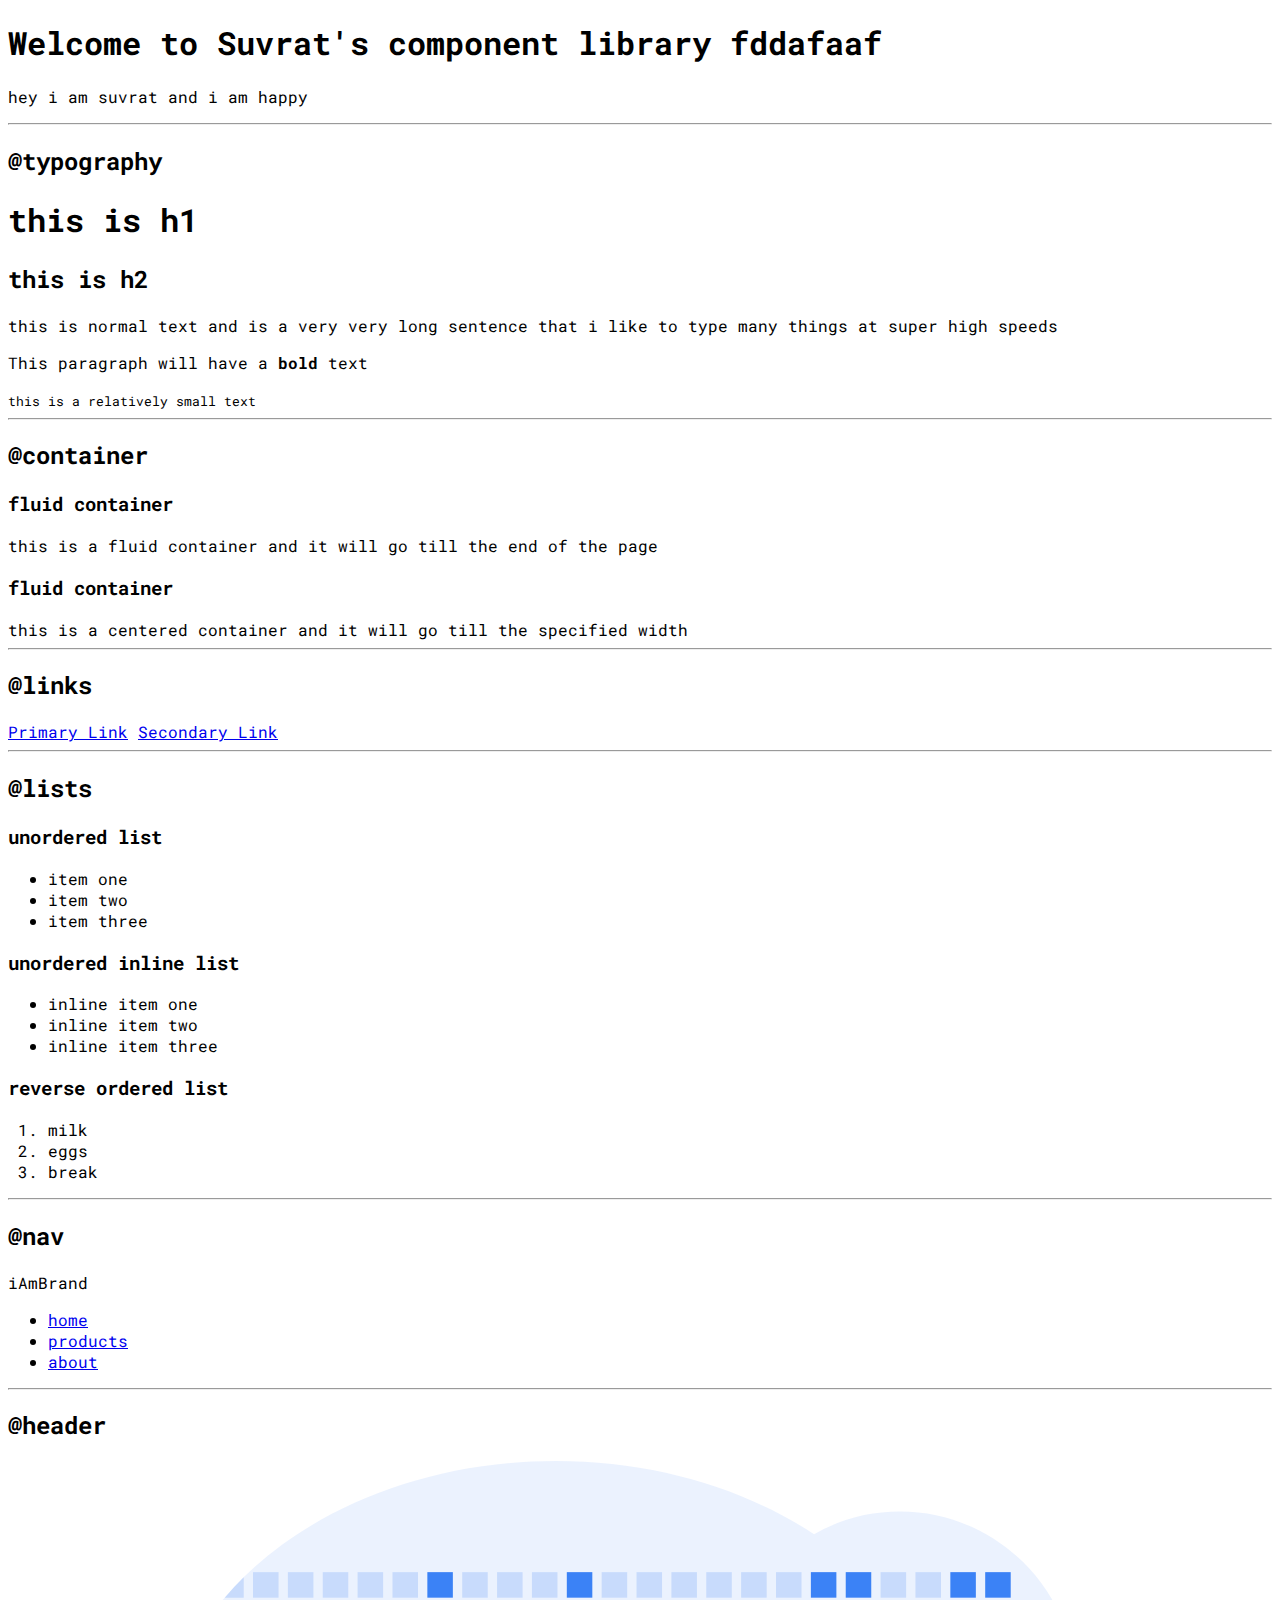
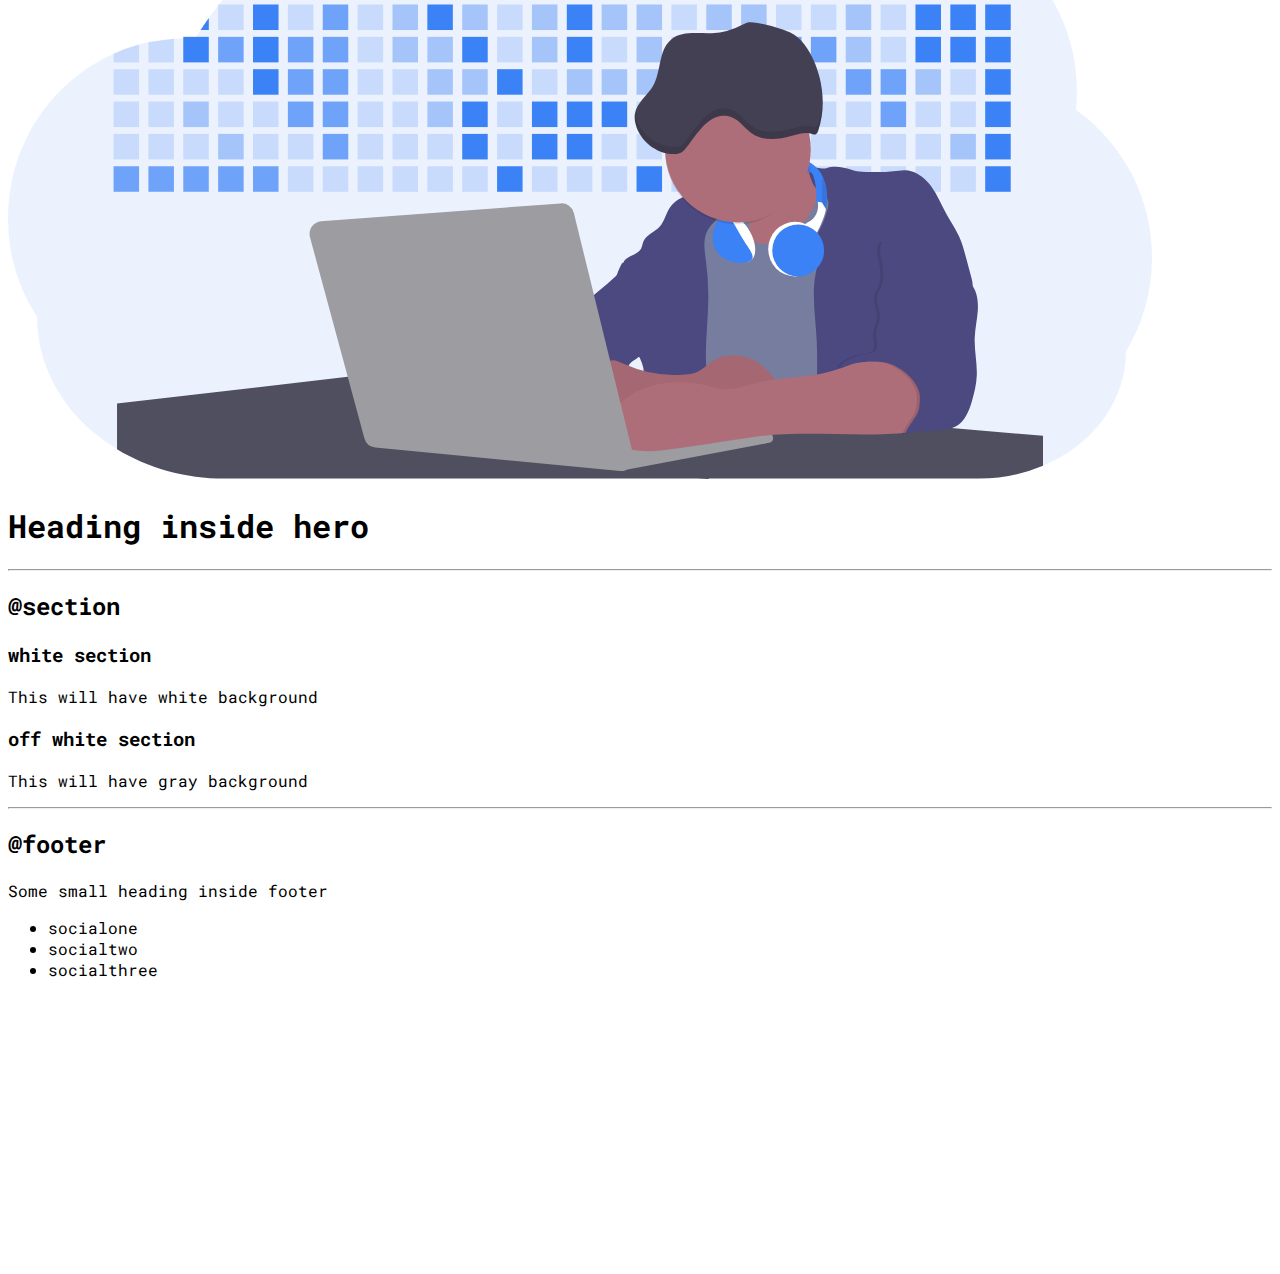
==== index.html @ 62291171 "typography" ====
<!DOCTYPE html>
<html lang="en">


<head>
    <meta charset="UTF-8">
    <meta http-equiv="X-UA-Compatible" content="IE=edge">
    <meta name="viewport" content="width=device-width, initial-scale=1.0">
    <title>Component library</title>
    <!-- CSS way 1: style tag
        <style>
        body {
            color: red ;
        }
    </style> -->


    <!-- CSS way 3: style tag -->
    <link href="styles.css" rel="stylesheet"/>

</head>


<body>
    <!-- CSS way 2: style tag -->
    <!-- <h1 style ="color: red">Welcome to Suvrat's component library fddafaaf</h1> -->
    <h1 >Welcome to Suvrat's component library fddafaaf</h1>
    <p >hey i am suvrat and i am happy</p>   
    <hr>


    <h2 >@typography</h2>
    <h1>this is h1</h1>
    <h2>this is h2</h2>
    <p>this is normal text and is a very very long sentence that i like to type many things at super high speeds</p>
    <p>This paragraph will have a <strong>bold</strong> text</p>
    <small>this is a relatively small text</small>

    <hr>
    <h2>@container</h2>
    <h3>fluid container</h3>
    <div >this is a fluid container and it will go till the end of the page</div>

    <h3>fluid container</h3>
    <div>this is a centered container and it will go till the specified width</div>
    <hr>

    <h2>@links</h2>
    <a href="/">Primary Link</a>
    <a href="/">Secondary Link</a>
    <hr>
    
    <h2>@lists</h2>
    <h3>unordered list</h3>
    <ul>
        <li>item one</li>
        <li>item two</li>
        <li>item three</li>
    </ul>

    <h3>unordered inline list</h3>
        <ul>
            <li>inline item one</li>
            <li>inline item two</li>
            <li>inline item three</li>
        </ul>

    <h3>reverse ordered list</h3>
        <ol> 
            <li>milk</li>
            <li>eggs</li>
            <li>break</li>
        </ol> 
   
    <hr> 

    <h2>@nav</h2>
    <nav>
        <div>iAmBrand</div>
        <ul>
            <li>
                <a href="/">home</a>
            </li>
            <li>
                <a href="/">products</a>
            </li>
            <li>
                <a href="/">about</a>
            </li>
        </ul>
    </nav>  
    <hr>
    
    <h2>@header</h2>
    <header>
        <img src="images/hero.svg"/>
        <h1>Heading inside hero</h1>
    </header>
    <hr>

    <h2>@section</h2>
    <section>
        <h3>white section</h3>
        <p>This will have white background</p>
    </section>  

    <section>
        <h3>off white section</h3>
        <p>This will have gray background</p>
    </section>
    <hr>

    <h2>@footer</h2>
    <footer>
        <div>Some small heading inside footer</div>
        <ul>
            <li>socialone</li>
            <li>socialtwo</li>
            <li>socialthree</li>
        </ul>
    </footer>





    
<div style="height: 30vh;"></div>
</body>
</html>
---- styles.css ----
@import url('https://fonts.googleapis.com/css2?family=Roboto+Mono:wght@400;700&display=swap');

body{
    font-family: 'Roboto Mono', monospace;
}
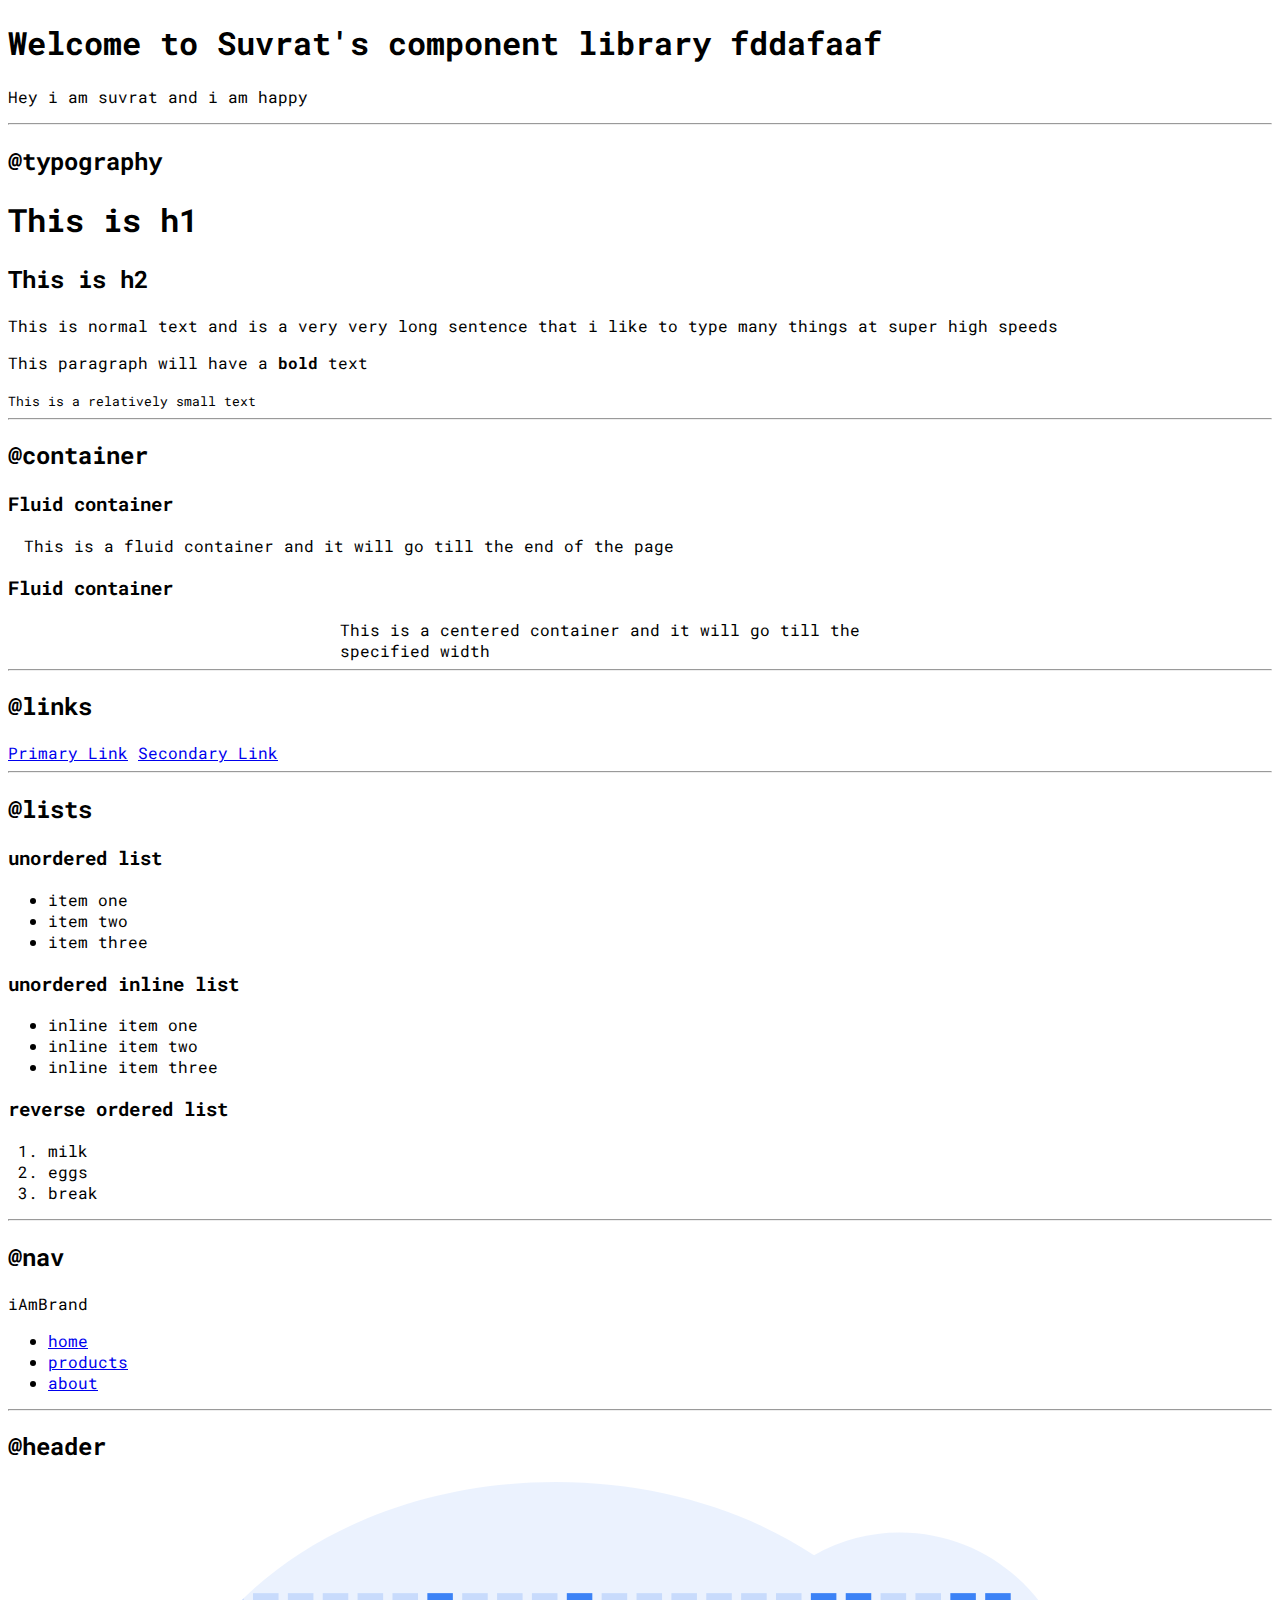
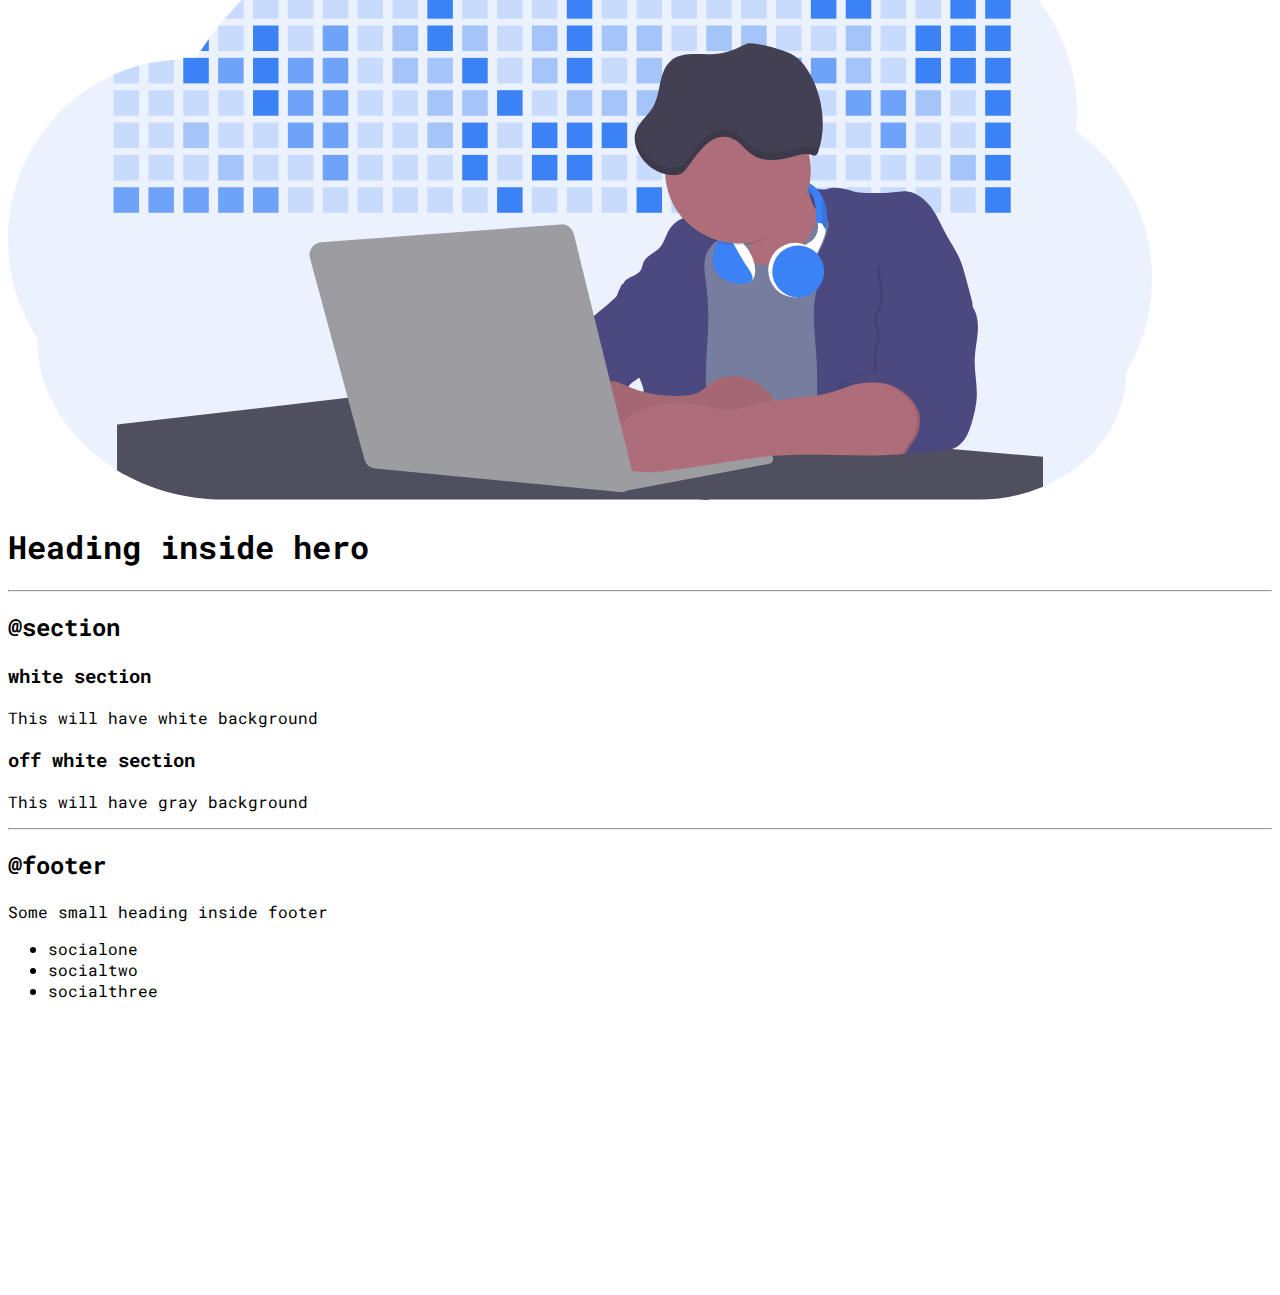
==== commit 64d65b1d: "container" ====
--- a/index.html
+++ b/index.html
@@ -25,24 +25,24 @@
     <!-- CSS way 2: style tag -->
     <!-- <h1 style ="color: red">Welcome to Suvrat's component library fddafaaf</h1> -->
     <h1 >Welcome to Suvrat's component library fddafaaf</h1>
-    <p >hey i am suvrat and i am happy</p>   
+    <p >Hey i am suvrat and i am happy</p>   
     <hr>
 
 
     <h2 >@typography</h2>
-    <h1>this is h1</h1>
-    <h2>this is h2</h2>
-    <p>this is normal text and is a very very long sentence that i like to type many things at super high speeds</p>
+    <h1>This is h1</h1>
+    <h2>This is h2</h2>
+    <p>This is normal text and is a very very long sentence that i like to type many things at super high speeds</p>
     <p>This paragraph will have a <strong>bold</strong> text</p>
-    <small>this is a relatively small text</small>
+    <small>This is a relatively small text</small>
 
     <hr>
     <h2>@container</h2>
-    <h3>fluid container</h3>
-    <div >this is a fluid container and it will go till the end of the page</div>
+    <h3 >Fluid container</h3>
+    <div class="container " >This is a fluid container and it will go till the end of the page</div>
 
-    <h3>fluid container</h3>
-    <div>this is a centered container and it will go till the specified width</div>
+    <h3>Fluid container</h3>
+    <div class="container container-center">This is a centered container and it will go till the specified width</div>
     <hr>
 
     <h2>@links</h2>
--- a/styles.css
+++ b/styles.css
@@ -2,4 +2,16 @@
 
 body{
     font-family: 'Roboto Mono', monospace;
-}+}
+
+/* container */
+.container{
+    padding-left: 1rem;
+    padding-right: 1rem; 
+}
+
+.container-center{
+        max-width: 600px;
+        margin: auto;
+}
+
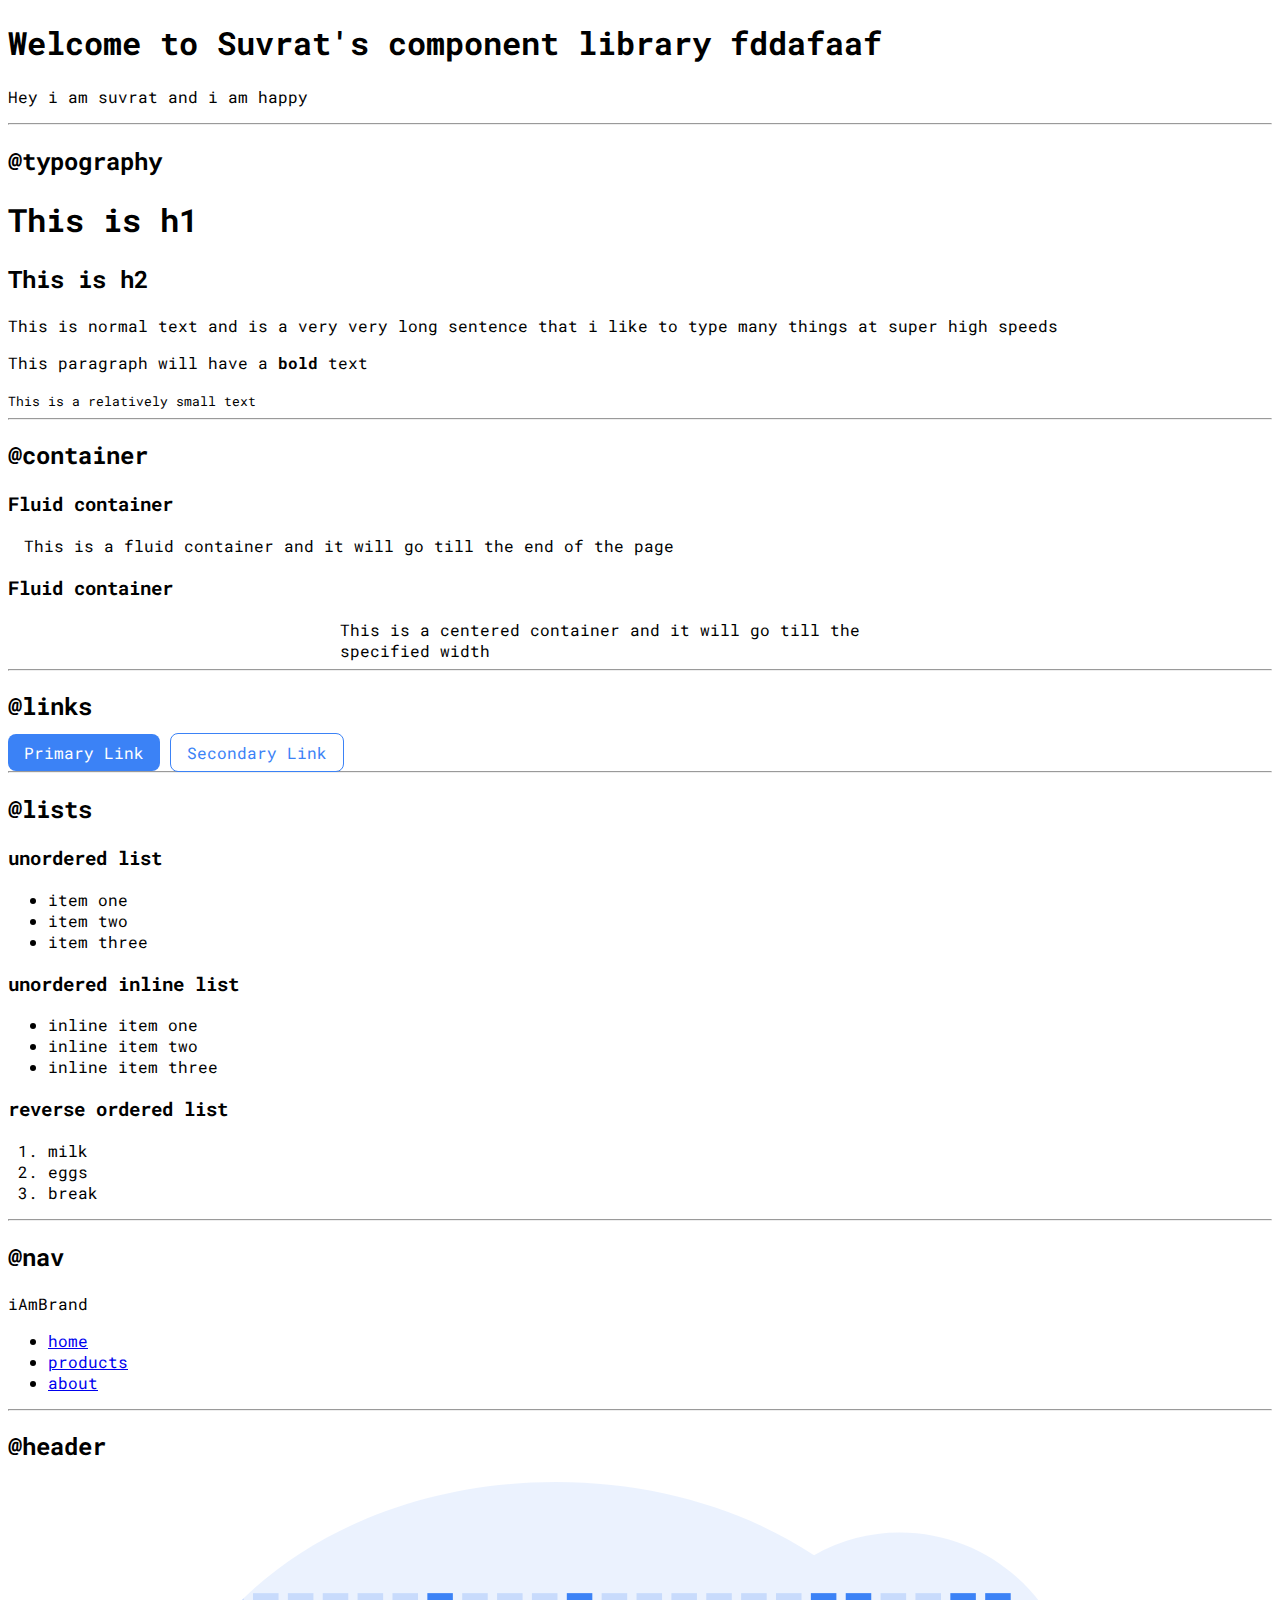
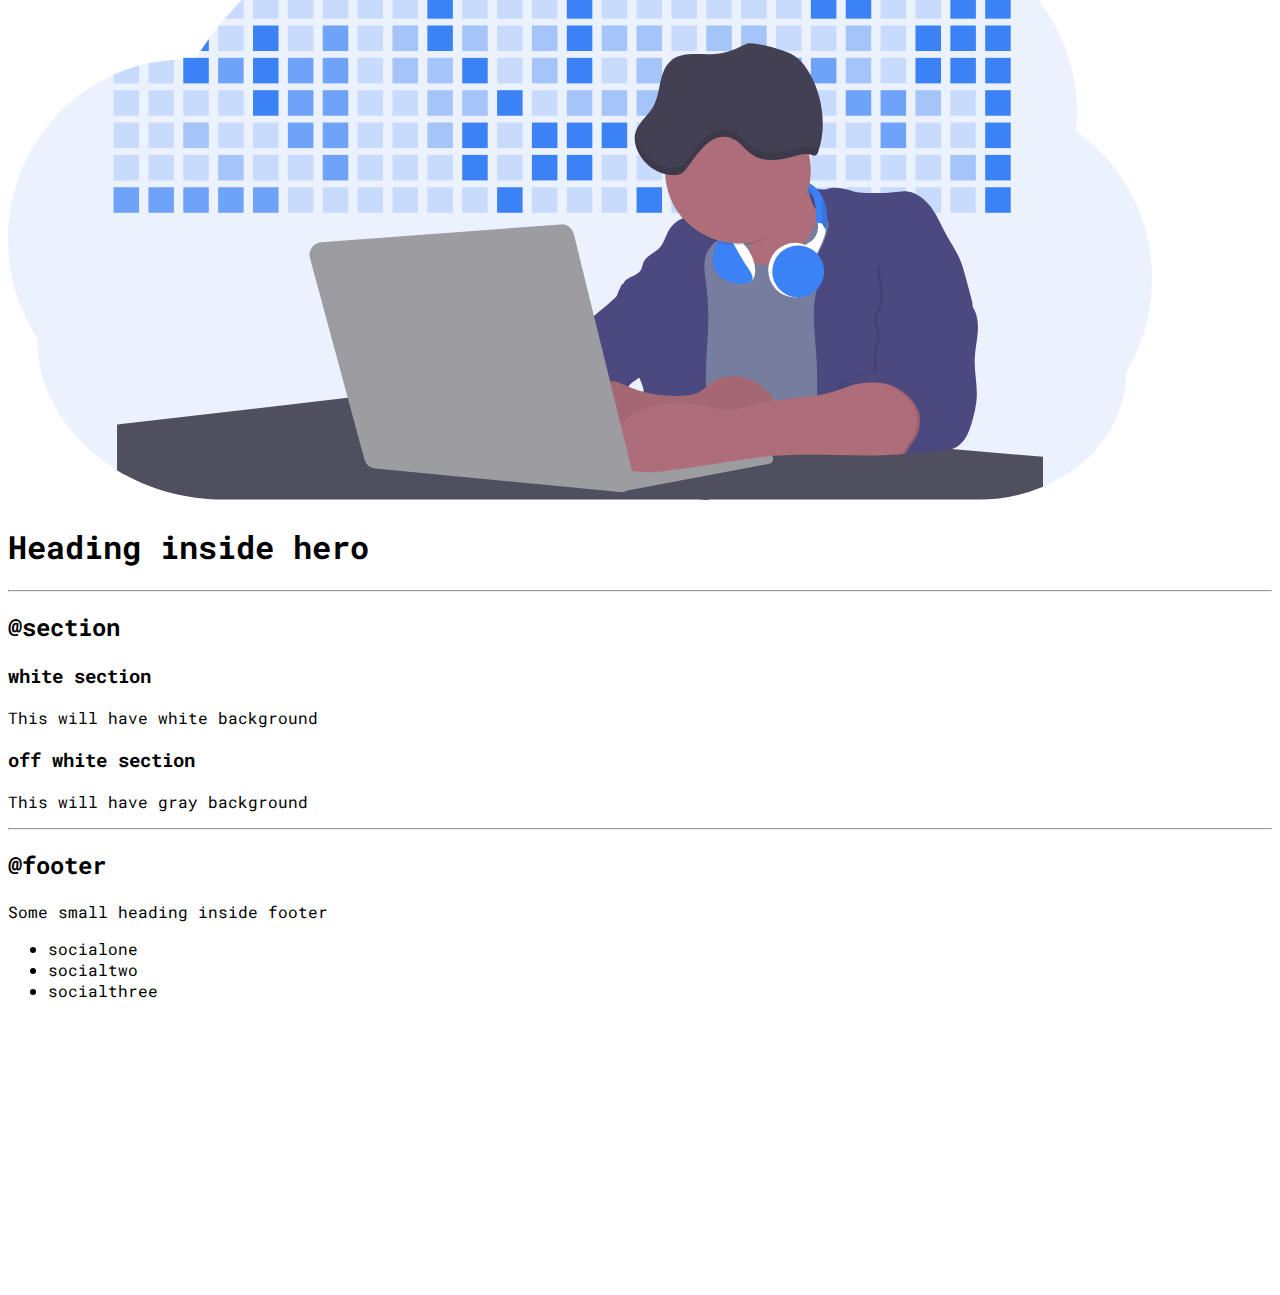
==== commit 020e40e1: "link updated" ====
--- a/index.html
+++ b/index.html
@@ -46,8 +46,8 @@
     <hr>
 
     <h2>@links</h2>
-    <a href="/">Primary Link</a>
-    <a href="/">Secondary Link</a>
+    <a class="link link-primary" href="/">Primary Link</a>
+    <a class="link link-secondary" href="/">Secondary Link</a>
     <hr>
     
     <h2>@lists</h2>
--- a/styles.css
+++ b/styles.css
@@ -4,10 +4,16 @@
     font-family: 'Roboto Mono', monospace;
 }
 
+:root{  
+    --primary-color: #3B82F6;
+}
+
 /* container */
 .container{
     padding-left: 1rem;
     padding-right: 1rem; 
+    /* padding: 0rem 1rem; */
+    /* this means padding: abovePadding left&rightPadding */
 }
 
 .container-center{
@@ -15,3 +21,20 @@
         margin: auto;
 }
 
+/* links */
+.link{
+    text-decoration: none;
+    padding: 0.5rem 1rem;
+}
+
+.link-primary{
+    background-color: var(--primary-color);
+    border-radius: 0.5rem;
+    color: white;
+}
+
+.link-secondary{
+    color: var(--primary-color);
+    border-radius: 0.5rem;
+    border: 1px solid var(--primary-color);
+}
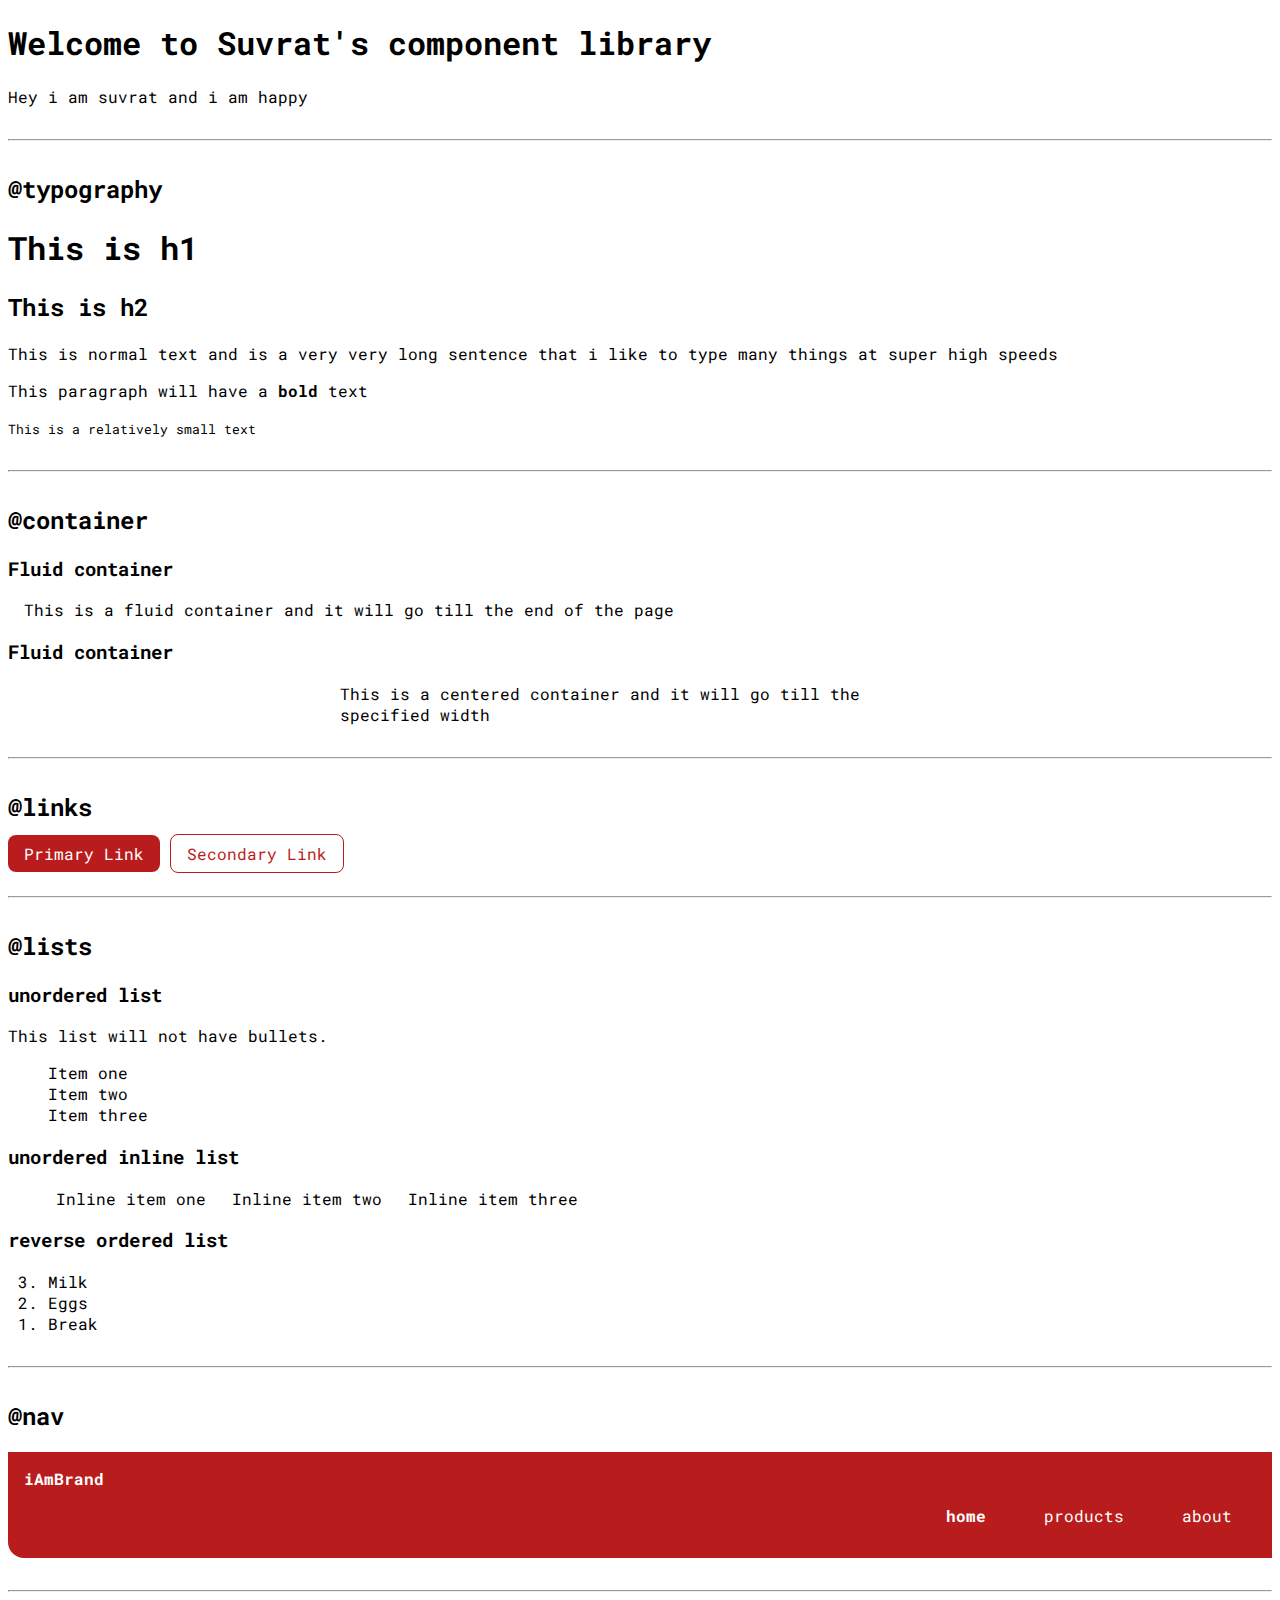
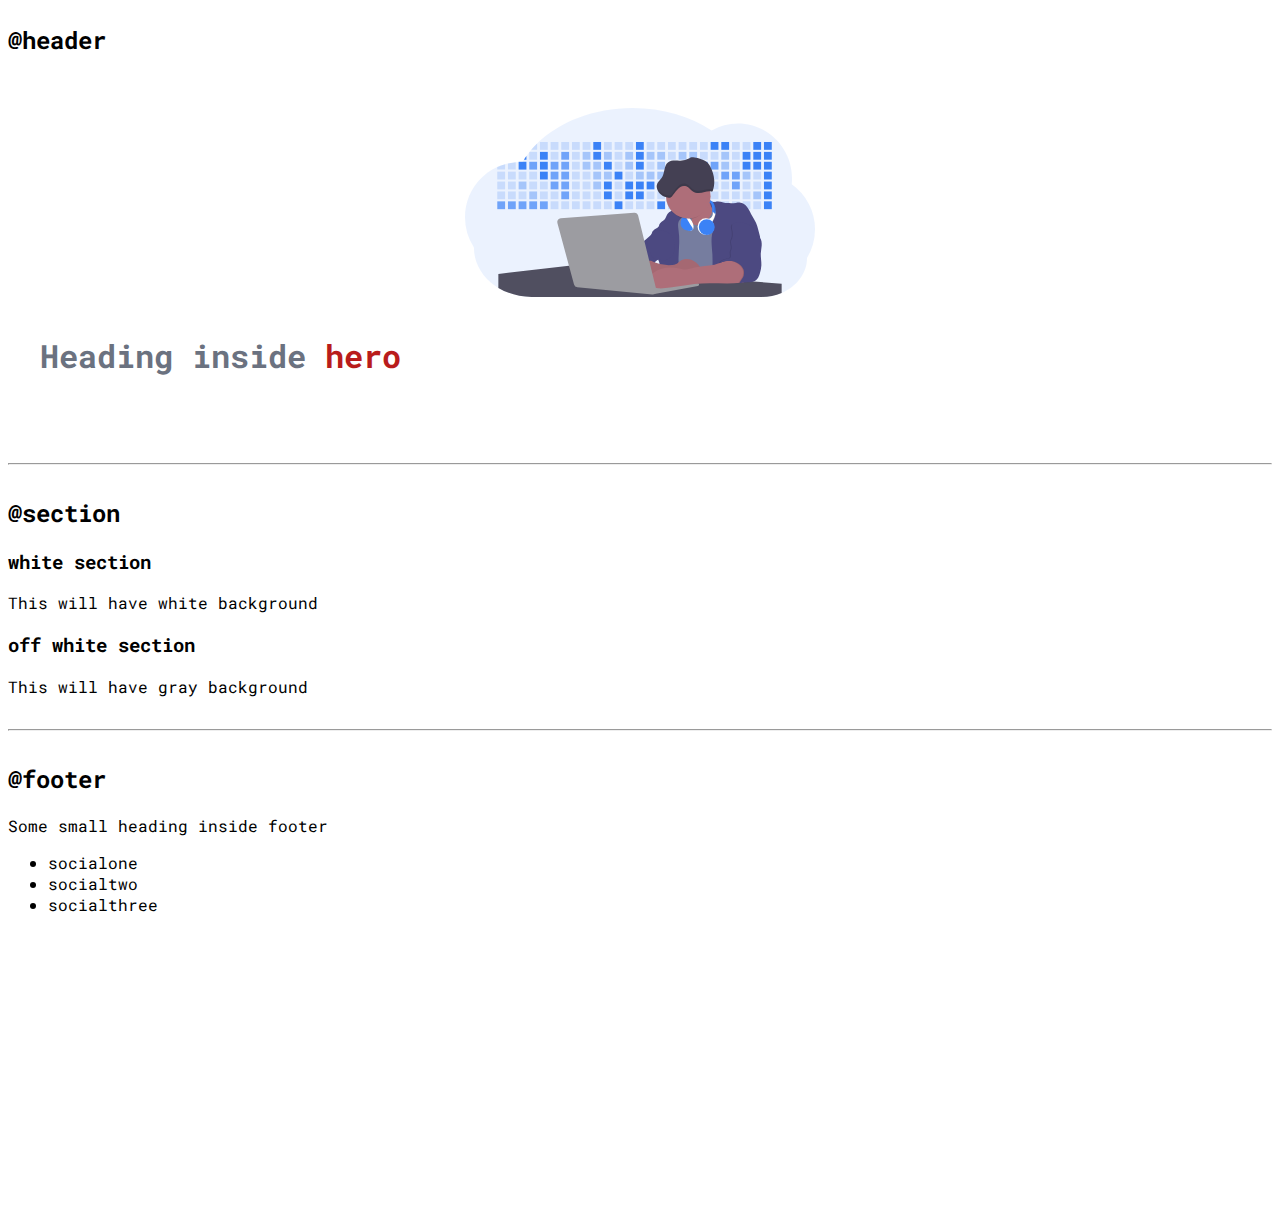
==== commit 9296f97d: "header" ====
--- a/index.html
+++ b/index.html
@@ -23,8 +23,8 @@
 
 <body>
     <!-- CSS way 2: style tag -->
-    <!-- <h1 style ="color: red">Welcome to Suvrat's component library fddafaaf</h1> -->
-    <h1 >Welcome to Suvrat's component library fddafaaf</h1>
+    <!-- <h1 style ="color: red">Welcome to Suvrat's component library </h1> -->
+    <h1 >Welcome to Suvrat's component library </h1>
     <p >Hey i am suvrat and i am happy</p>   
     <hr>
 
@@ -36,6 +36,7 @@
     <p>This paragraph will have a <strong>bold</strong> text</p>
     <small>This is a relatively small text</small>
 
+   
     <hr>
     <h2>@container</h2>
     <h3 >Fluid container</h3>
@@ -52,49 +53,50 @@
     
     <h2>@lists</h2>
     <h3>unordered list</h3>
-    <ul>
-        <li>item one</li>
-        <li>item two</li>
-        <li>item three</li>
+    <p>This list will not have bullets.</p>
+    <ul class="list-non-bullet">
+        <li>Item one</li>
+        <li>Item two</li>
+        <li>Item three</li>
     </ul>
 
     <h3>unordered inline list</h3>
         <ul>
-            <li>inline item one</li>
-            <li>inline item two</li>
-            <li>inline item three</li>
+            <li class="list-item-inline" >Inline item one</li>
+            <li class="list-item-inline" >Inline item two</li>
+            <li class="list-item-inline" >Inline item three</li>
         </ul>
 
     <h3>reverse ordered list</h3>
-        <ol> 
-            <li>milk</li>
-            <li>eggs</li>
-            <li>break</li>
+        <ol reversed> 
+            <li>Milk</li>
+            <li>Eggs</li>
+            <li>Break</li>
         </ol> 
    
     <hr> 
 
     <h2>@nav</h2>
-    <nav>
-        <div>iAmBrand</div>
-        <ul>
-            <li>
-                <a href="/">home</a>
+    <nav class="navigation">
+        <div class="nav-brand">iAmBrand</div>
+        <ul class="list non-bullet nav-pills">
+            <li class="list-item-inline">
+                <a class="link link-active" href="/">home</a>
             </li>
-            <li>
-                <a href="/">products</a>
+            <li class="list-item-inline">
+                <a class="link" href="/">products</a>
             </li>
-            <li>
-                <a href="/">about</a>
+            <li class="list-item-inline">
+                <a class="link" href="/">about</a>
             </li>
         </ul>
     </nav>  
     <hr>
     
     <h2>@header</h2>
-    <header>
-        <img src="images/hero.svg"/>
-        <h1>Heading inside hero</h1>
+    <header class="hero">
+        <img class="hero-img" src="images/hero.svg"/>
+        <h1 class="hero-heading">Heading inside <span style="color: var(--primary-color)"> hero </span></h1>
     </header>
     <hr>
 
--- a/styles.css
+++ b/styles.css
@@ -5,7 +5,12 @@
 }
 
 :root{  
-    --primary-color: #3B82F6;
+    --primary-color:#B91C1C;
+    --dark-gray:    #6B7280;
+}
+
+hr{
+    margin: 2rem 0rem;
 }
 
 /* container */
@@ -38,3 +43,54 @@
     border-radius: 0.5rem;
     border: 1px solid var(--primary-color);
 }
+
+/* lists */
+.list-non-bullet{
+    list-style: none;
+}
+
+.list-item-inline {
+    display:inline;
+    padding: 0rem 0.5rem;
+}
+
+/* navigation */
+
+
+.navigation{
+    background-color: var(--primary-color);
+    color:white;
+    padding:1rem;
+    border-bottom-left-radius: 1rem;
+}
+
+.navigation .nav-brand{
+    font-weight:bold;
+}
+
+.navigation .nav-pills{
+    text-align:right;
+}
+.navigation .link{
+    color:white;
+}
+
+.navigation .link-active{
+    font-weight:bold;
+}
+
+/* header */
+.hero{
+    padding: 2rem;
+}
+
+.hero .hero-img{
+    max-width: 350px;
+    display: block;
+    margin:auto;
+}
+
+.hero .hero-heading{
+    padding-top: 1rem;
+    color: var(--dark-gray);
+}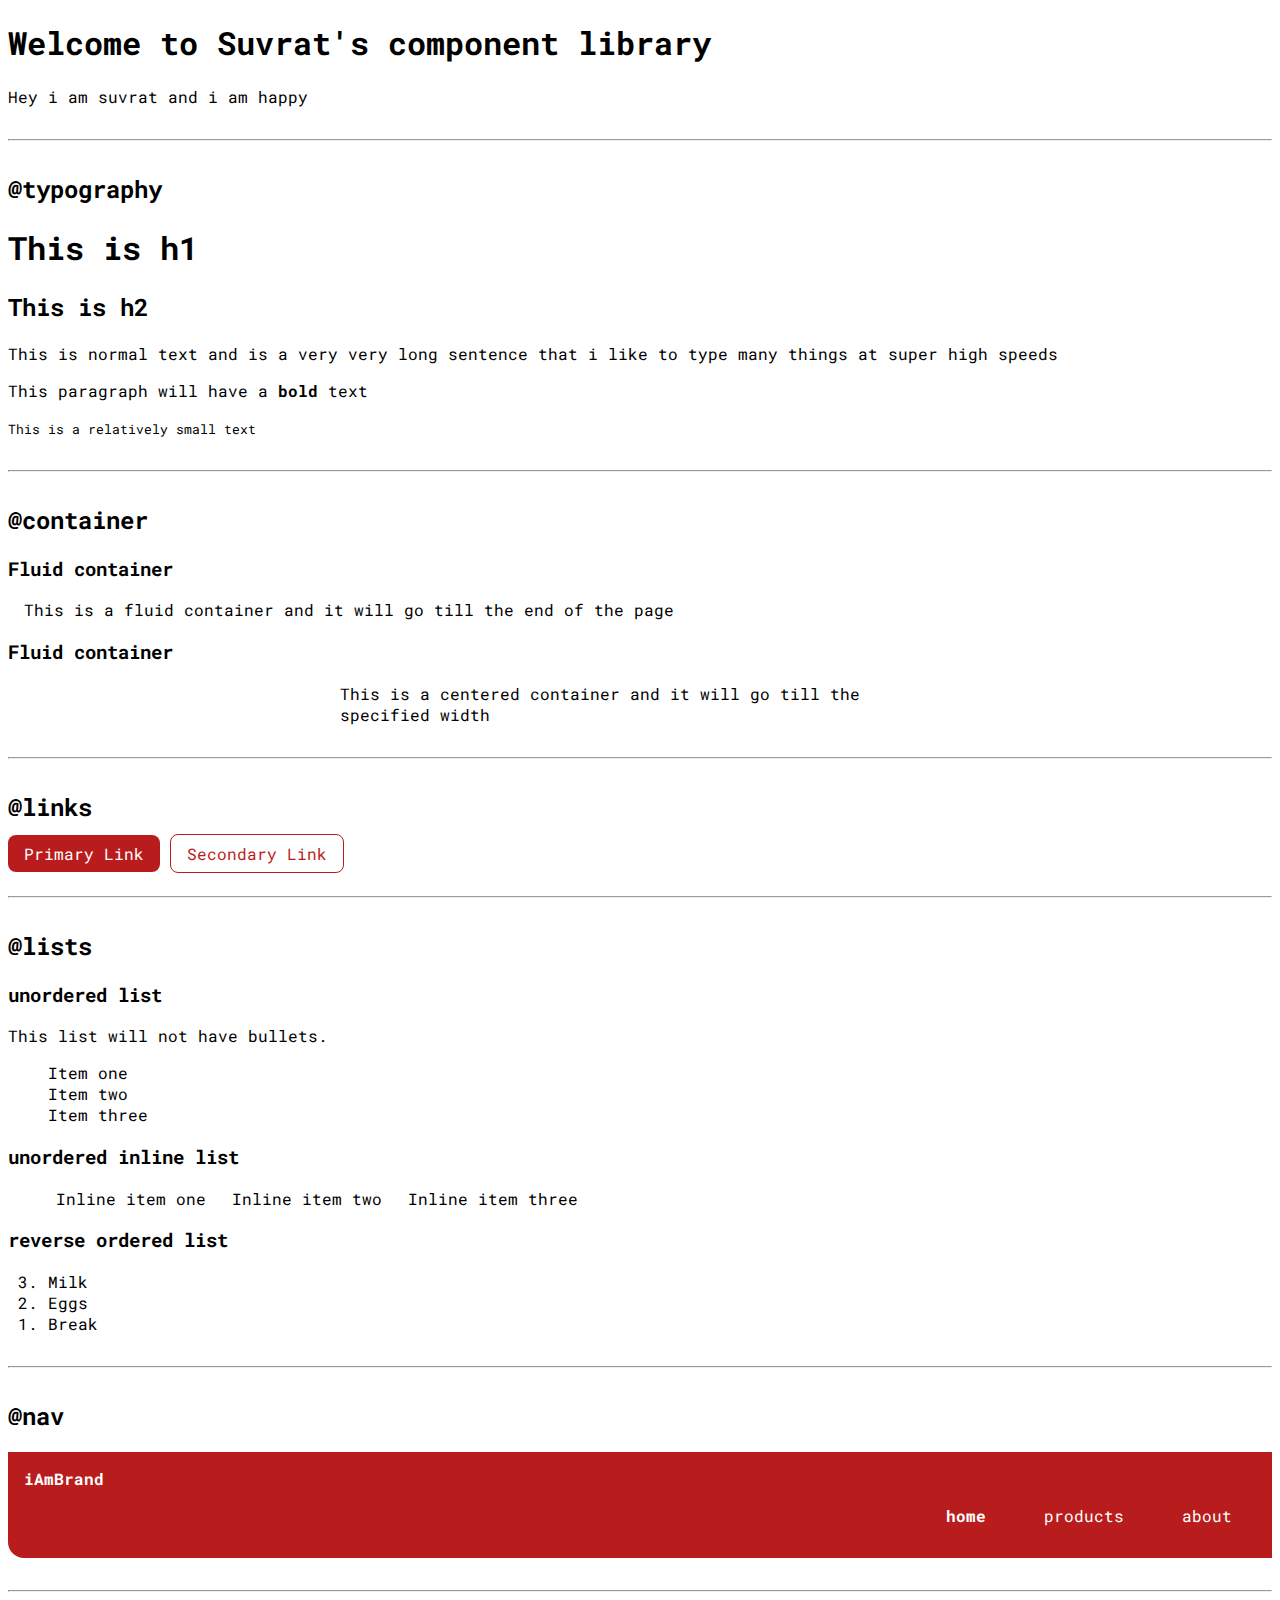
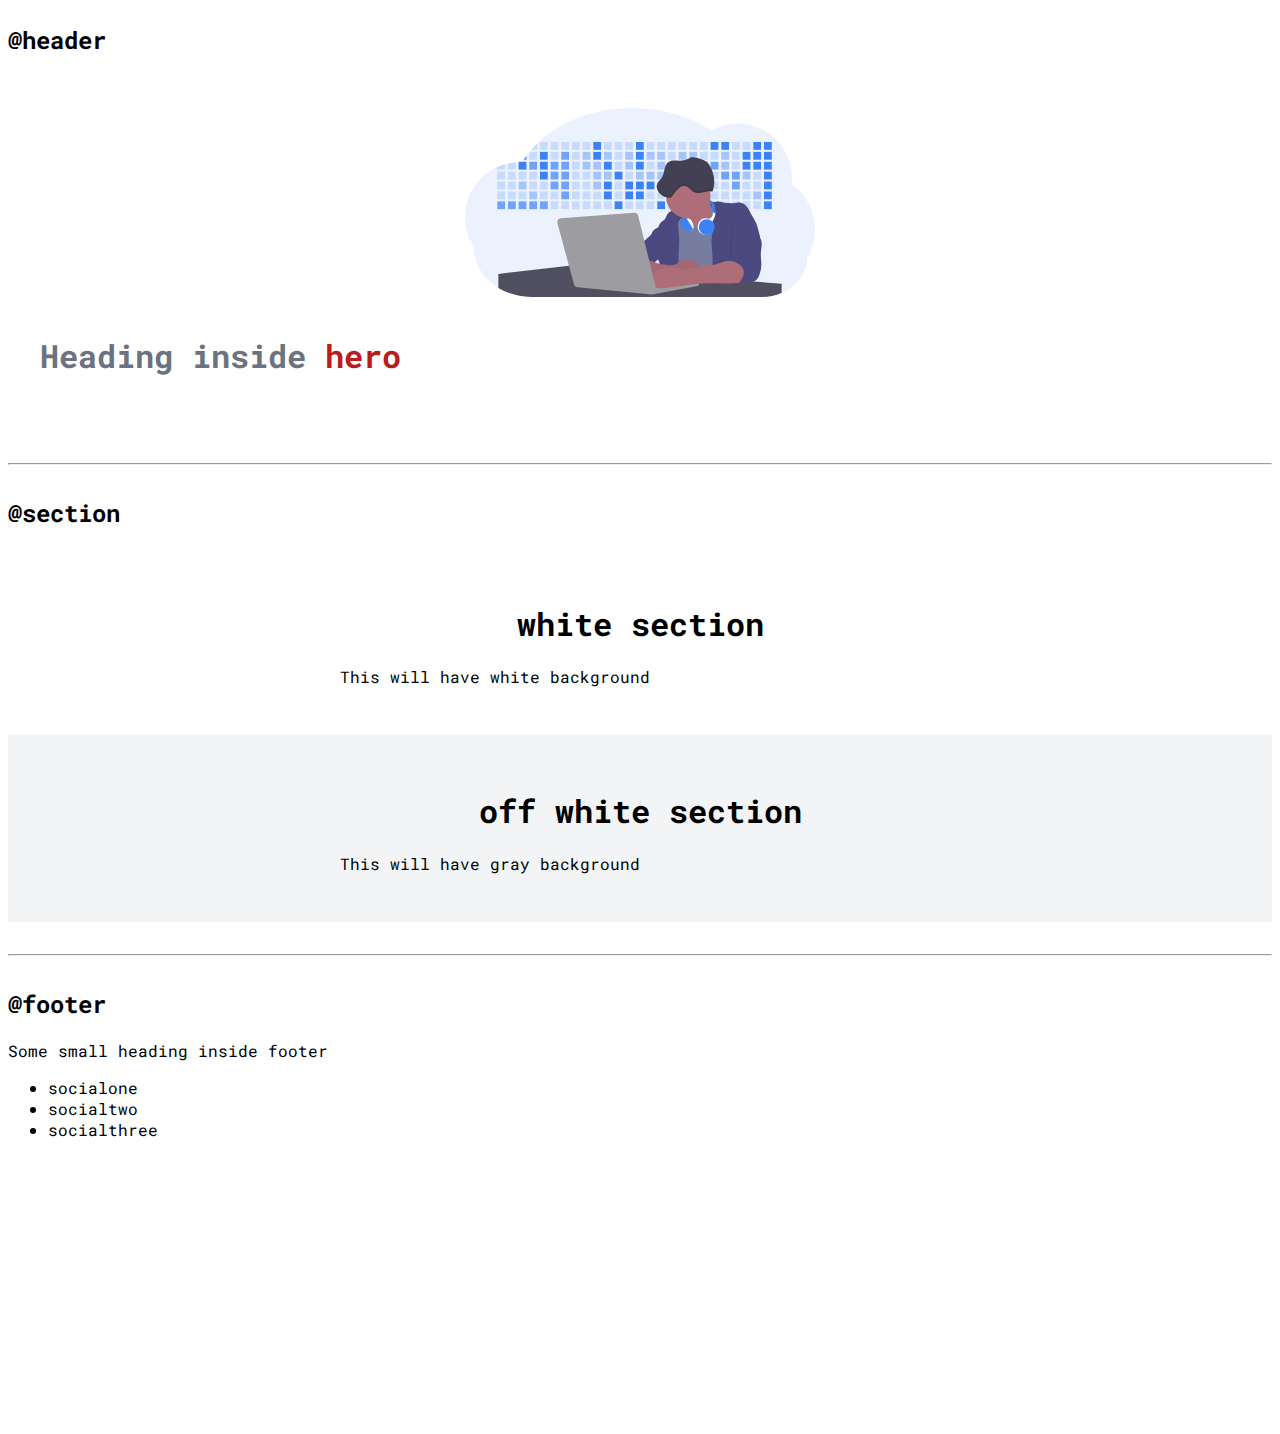
==== commit 91566b3a: "section" ====
--- a/index.html
+++ b/index.html
@@ -101,14 +101,20 @@
     <hr>
 
     <h2>@section</h2>
-    <section>
-        <h3>white section</h3>
-        <p>This will have white background</p>
+    <section class="section">
+        <div class="container container-center">
+            <h1>white section</h1>
+            <p>This will have white background</p>
+        </div>
+        
     </section>  
 
-    <section>
-        <h3>off white section</h3>
-        <p>This will have gray background</p>
+    <section class="section ow">
+        <div class="container container-center">
+            <h1>off white section</h1>
+            <p>This will have gray background</p>
+        </div>
+        
     </section>
     <hr>
 
--- a/styles.css
+++ b/styles.css
@@ -7,6 +7,7 @@
 :root{  
     --primary-color:#B91C1C;
     --dark-gray:    #6B7280;
+    --off-white: #F3F4F6;
 }
 
 hr{
@@ -93,4 +94,19 @@
 .hero .hero-heading{
     padding-top: 1rem;
     color: var(--dark-gray);
+}
+
+/* sections */
+.section {
+    padding: 2rem;
+}
+
+.section h1{
+    text-align:center;
+}
+
+
+
+.ow{
+    background-color:var(--off-white);
 }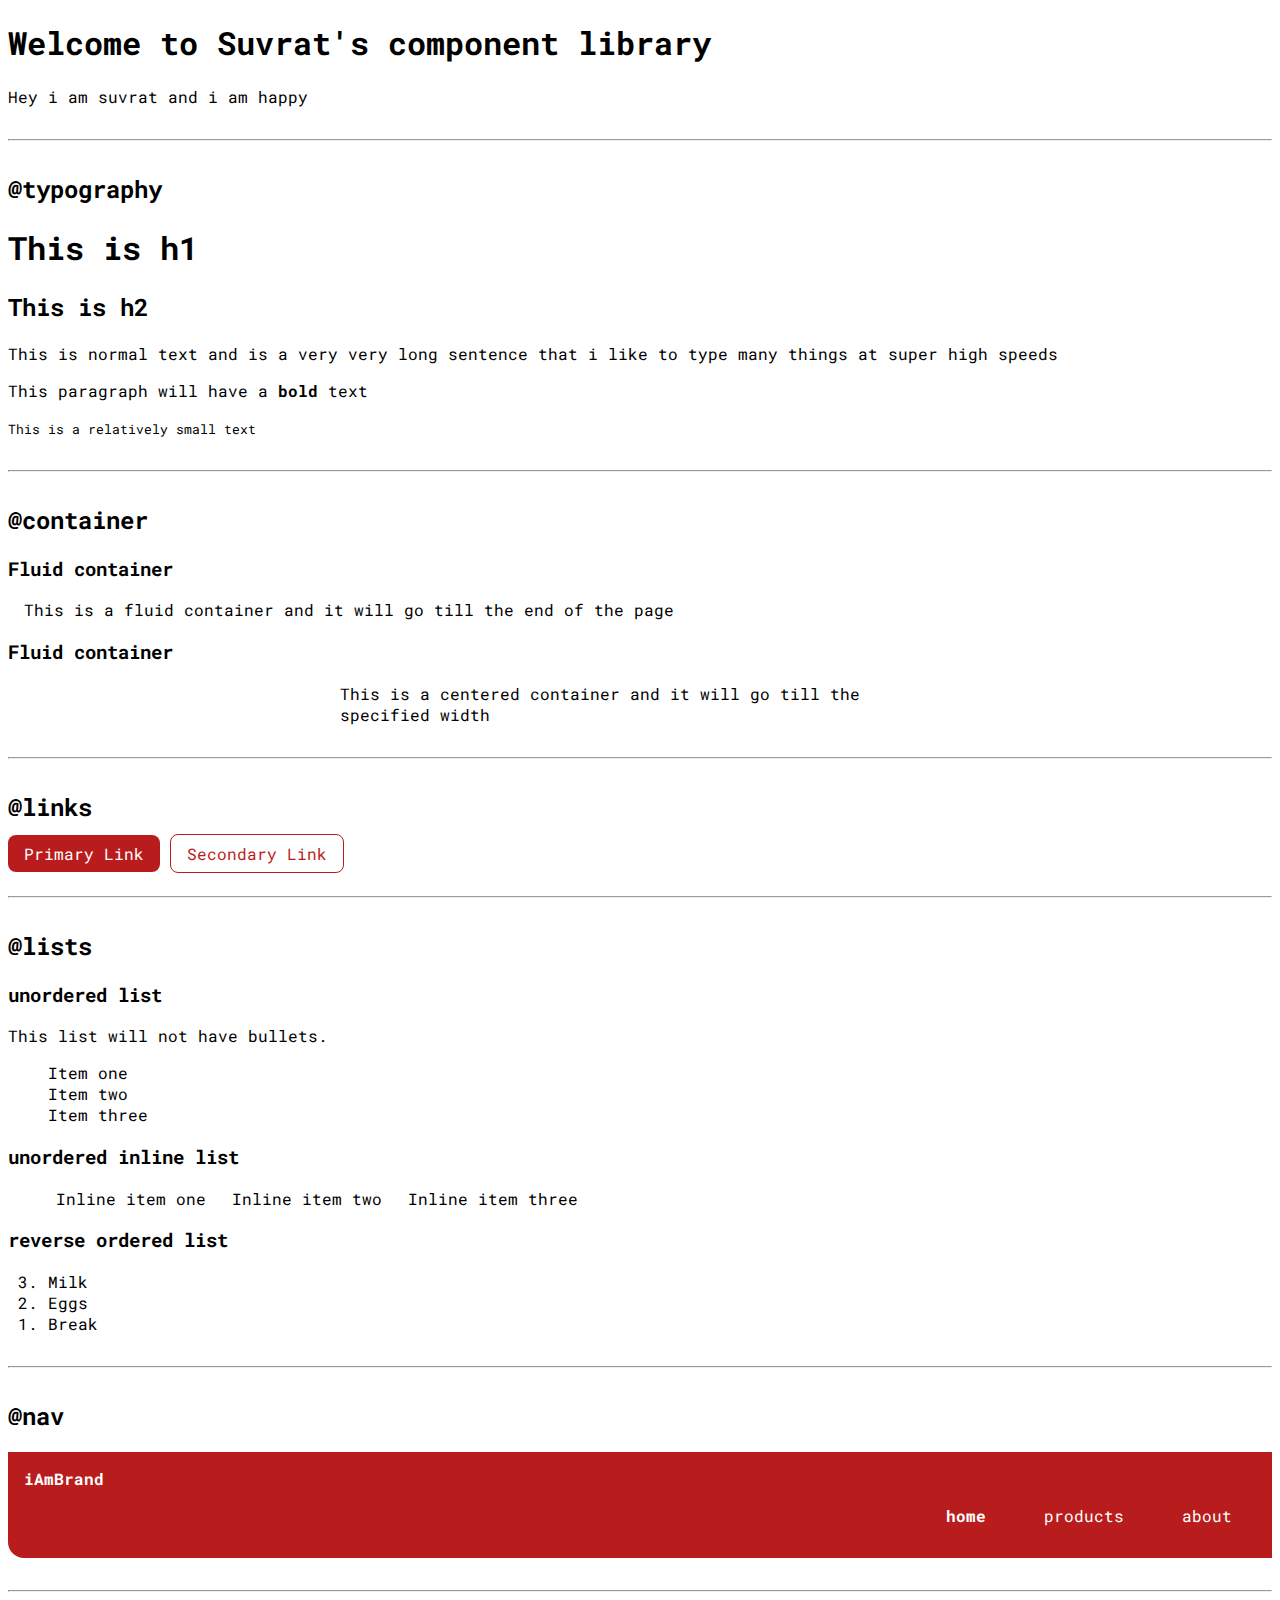
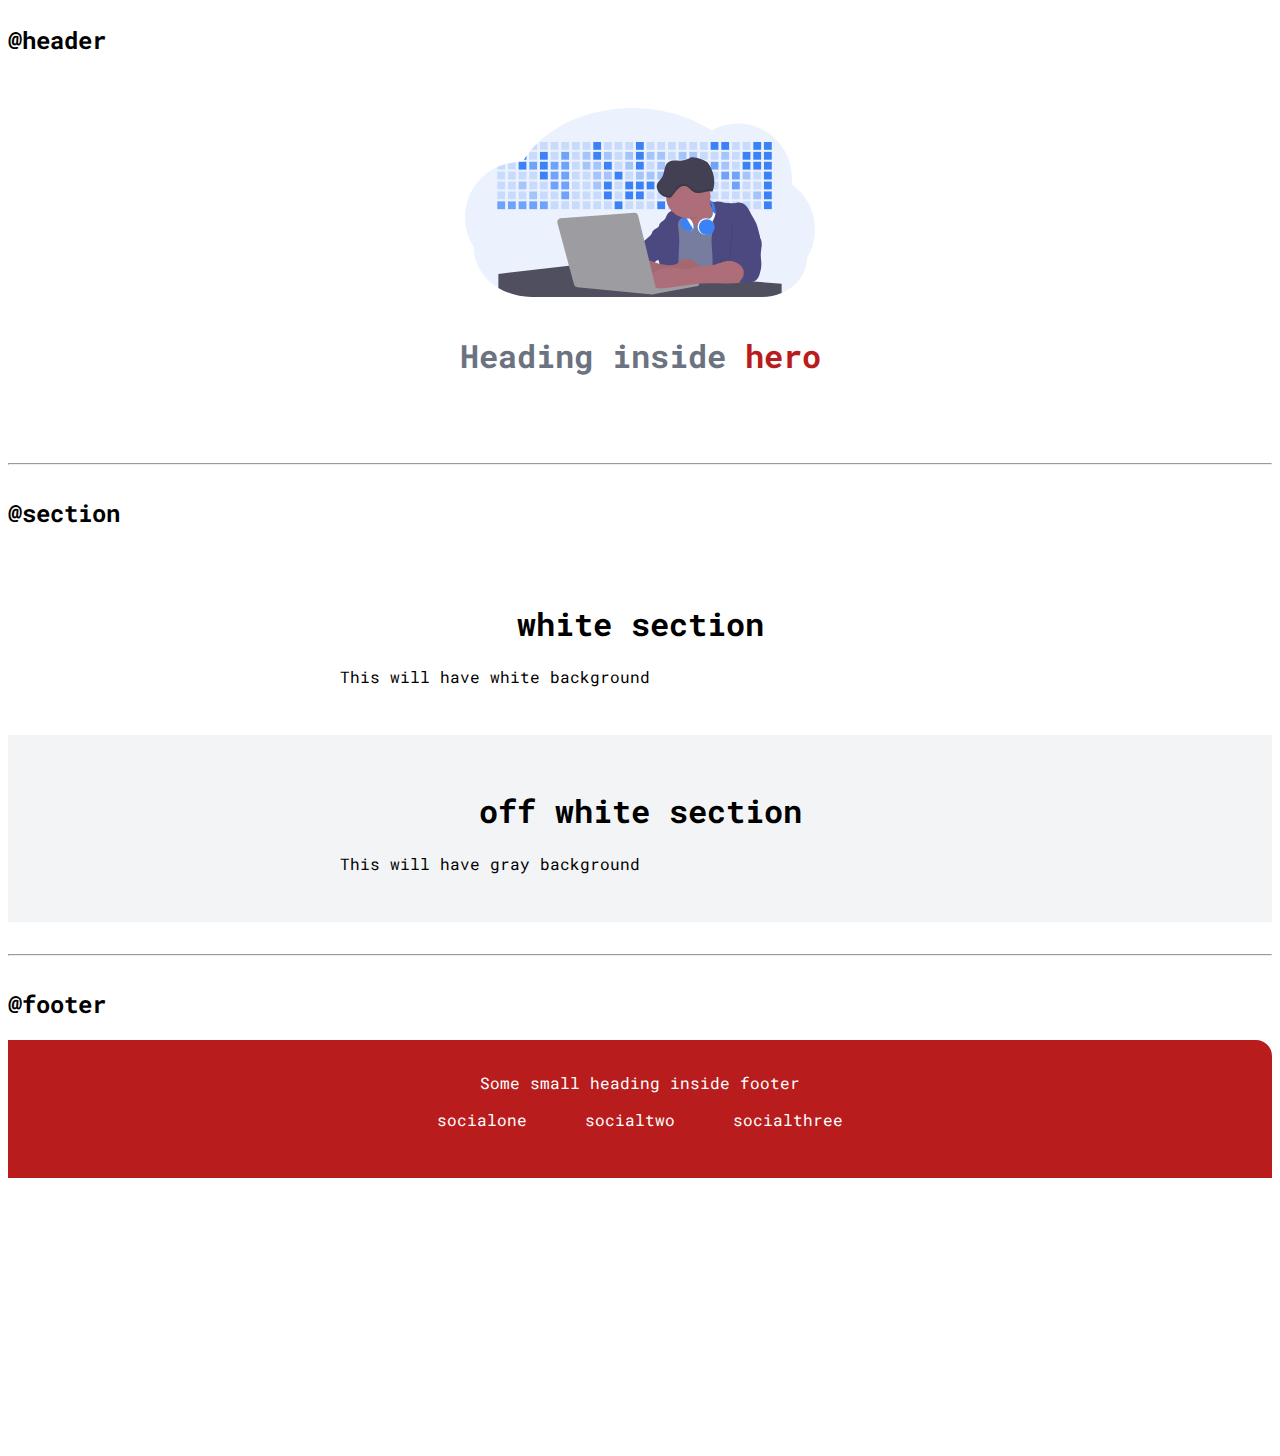
==== commit da836631: "footer" ====
--- a/index.html
+++ b/index.html
@@ -119,14 +119,14 @@
     <hr>
 
     <h2>@footer</h2>
-    <footer>
-        <div>Some small heading inside footer</div>
-        <ul>
-            <li>socialone</li>
-            <li>socialtwo</li>
-            <li>socialthree</li>
+    <footer class="footer">
+        <div class="footer-header">Some small heading inside footer</div>
+        <ul class="social-links non-bullet">
+            <li class="list-item-inline"><a class="link" href="/">socialone   </a></li>
+            <li class="list-item-inline"><a class="link" href="/">socialtwo   </a></li>
+            <li class="list-item-inline"><a class="link" href="/">socialthree </a></li>
         </ul>
-    </footer>
+    </footer>   
 
 
 
--- a/styles.css
+++ b/styles.css
@@ -92,6 +92,7 @@
 }
 
 .hero .hero-heading{
+    text-align:center;
     padding-top: 1rem;
     color: var(--dark-gray);
 }
@@ -105,8 +106,24 @@
     text-align:center;
 }
 
-
-
 .ow{
     background-color:var(--off-white);
+}
+
+/* footer */
+.footer{
+    background-color:var(--primary-color);
+    padding:2rem 1rem;
+    text-align: center;
+    color: white;
+    border-top-right-radius: 1rem;
+}
+
+.footer .link{
+    color:white;
+
+}
+
+.footer ul{
+    padding-inline-start: 0px;
 }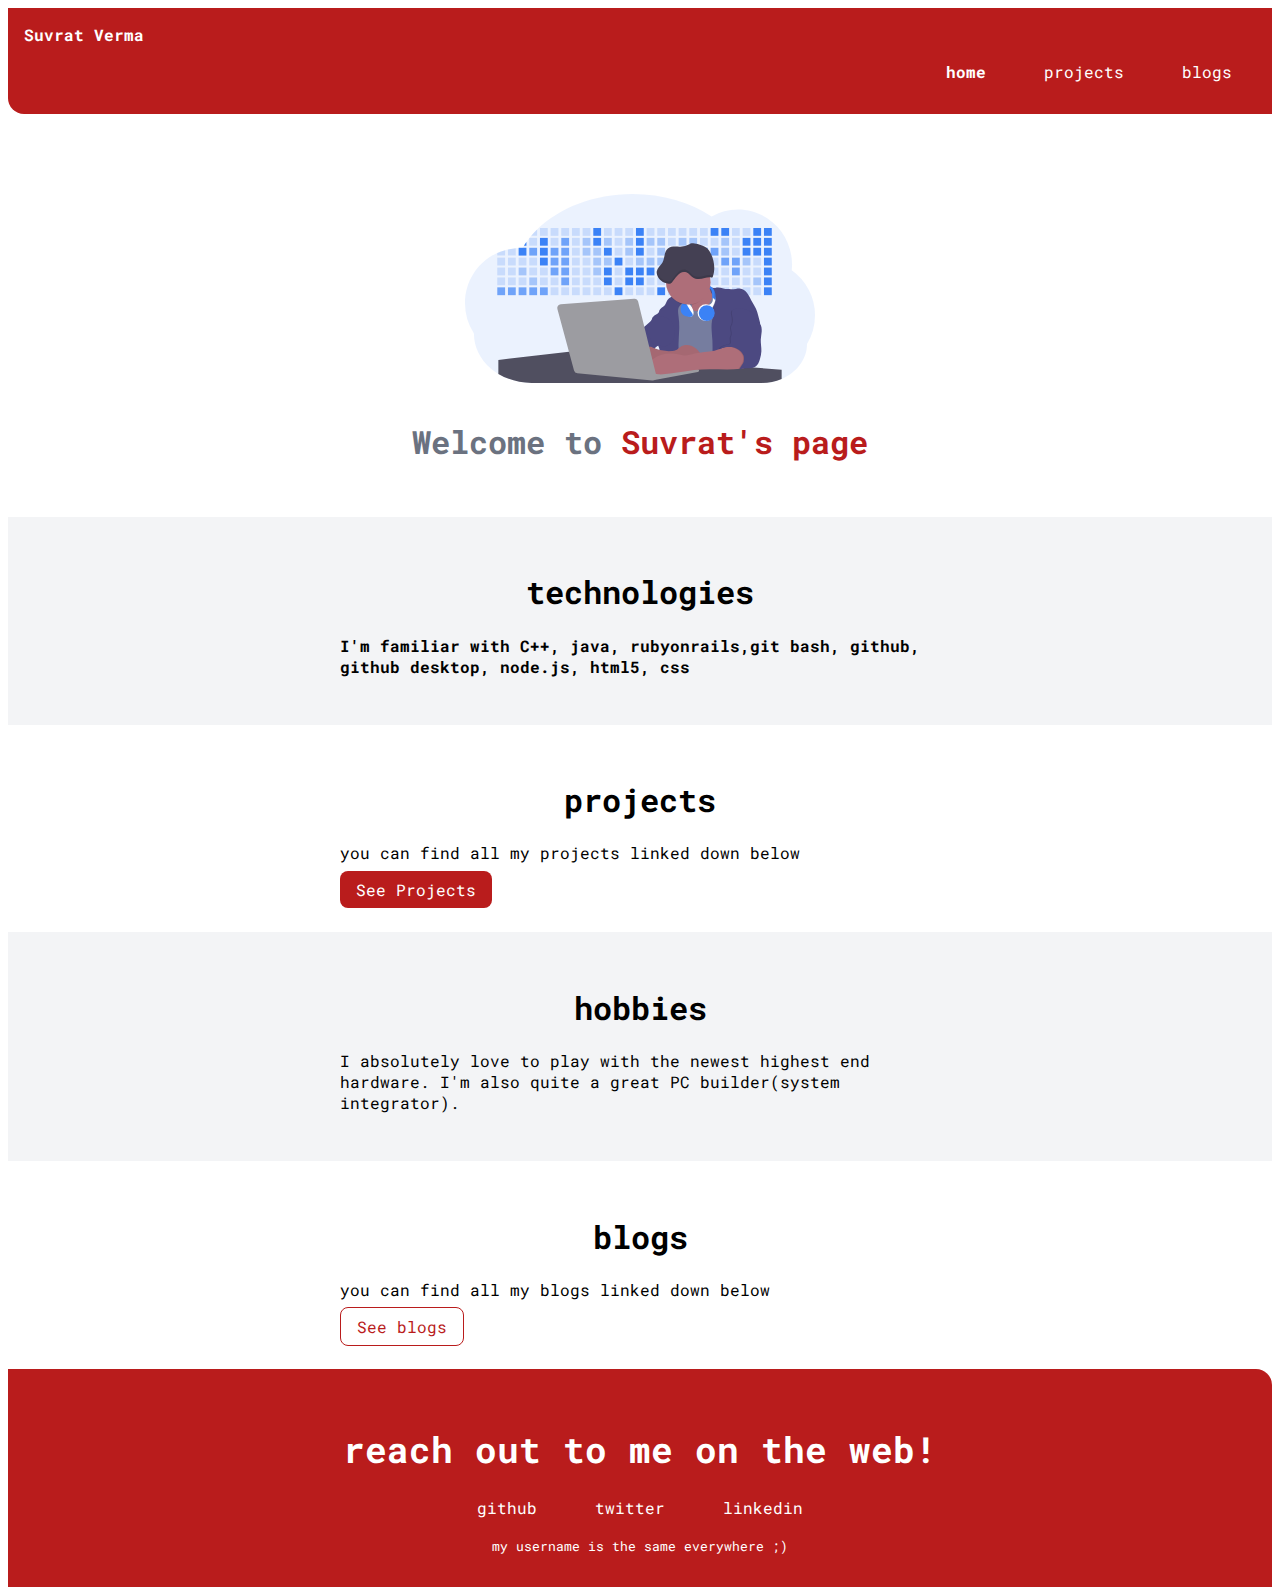
==== commit 3d3f01b8: "class completed" ====
--- a/index.html
+++ b/index.html
@@ -1,138 +1,76 @@
 <!DOCTYPE html>
 <html lang="en">
-
-
 <head>
     <meta charset="UTF-8">
     <meta http-equiv="X-UA-Compatible" content="IE=edge">
     <meta name="viewport" content="width=device-width, initial-scale=1.0">
-    <title>Component library</title>
-    <!-- CSS way 1: style tag
-        <style>
-        body {
-            color: red ;
-        }
-    </style> -->
-
-
-    <!-- CSS way 3: style tag -->
-    <link href="styles.css" rel="stylesheet"/>
-
+    <title>Home | Suvrat Verma</title>
+    <link href="styles.css" rel="stylesheet" />
 </head>
-
-
 <body>
-    <!-- CSS way 2: style tag -->
-    <!-- <h1 style ="color: red">Welcome to Suvrat's component library </h1> -->
-    <h1 >Welcome to Suvrat's component library </h1>
-    <p >Hey i am suvrat and i am happy</p>   
-    <hr>
-
-
-    <h2 >@typography</h2>
-    <h1>This is h1</h1>
-    <h2>This is h2</h2>
-    <p>This is normal text and is a very very long sentence that i like to type many things at super high speeds</p>
-    <p>This paragraph will have a <strong>bold</strong> text</p>
-    <small>This is a relatively small text</small>
-
    
-    <hr>
-    <h2>@container</h2>
-    <h3 >Fluid container</h3>
-    <div class="container " >This is a fluid container and it will go till the end of the page</div>
-
-    <h3>Fluid container</h3>
-    <div class="container container-center">This is a centered container and it will go till the specified width</div>
-    <hr>
-
-    <h2>@links</h2>
-    <a class="link link-primary" href="/">Primary Link</a>
-    <a class="link link-secondary" href="/">Secondary Link</a>
-    <hr>
-    
-    <h2>@lists</h2>
-    <h3>unordered list</h3>
-    <p>This list will not have bullets.</p>
-    <ul class="list-non-bullet">
-        <li>Item one</li>
-        <li>Item two</li>
-        <li>Item three</li>
-    </ul>
-
-    <h3>unordered inline list</h3>
-        <ul>
-            <li class="list-item-inline" >Inline item one</li>
-            <li class="list-item-inline" >Inline item two</li>
-            <li class="list-item-inline" >Inline item three</li>
-        </ul>
-
-    <h3>reverse ordered list</h3>
-        <ol reversed> 
-            <li>Milk</li>
-            <li>Eggs</li>
-            <li>Break</li>
-        </ol> 
-   
-    <hr> 
-
-    <h2>@nav</h2>
     <nav class="navigation">
-        <div class="nav-brand">iAmBrand</div>
+        <div class="nav-brand">Suvrat Verma</div>
         <ul class="list non-bullet nav-pills">
             <li class="list-item-inline">
                 <a class="link link-active" href="/">home</a>
             </li>
             <li class="list-item-inline">
-                <a class="link" href="/">products</a>
+                <a class="link" href="/lib/projects.html">projects</a>
             </li>
             <li class="list-item-inline">
-                <a class="link" href="/">about</a>
+                <a class="link" href="/lib/blogs.html">blogs</a>
             </li>
         </ul>
     </nav>  
-    <hr>
-    
-    <h2>@header</h2>
+
+
     <header class="hero">
         <img class="hero-img" src="images/hero.svg"/>
-        <h1 class="hero-heading">Heading inside <span style="color: var(--primary-color)"> hero </span></h1>
+        <h1 class="hero-heading">Welcome to  <span style="color: var(--primary-color)"> Suvrat's page </span></h1>
     </header>
-    <hr>
-
-    <h2>@section</h2>
-    <section class="section">
-        <div class="container container-center">
-            <h1>white section</h1>
-            <p>This will have white background</p>
-        </div>
-        
-    </section>  
 
     <section class="section ow">
         <div class="container container-center">
-            <h1>off white section</h1>
-            <p>This will have gray background</p>
+            <h1>technologies</h1>
+            <p><strong>I'm familiar with C++, java, rubyonrails,git bash, github, github desktop, node.js, html5, css</strong></p>
         </div>
+    </section>
+
+    <section class="section ">
+        <div class="container container-center">
+            <h1>projects</h1>
+            <p>you can find all my projects linked down below</p>
+            <a class="link link-primary" href="/lib/projects.html">See Projects</a>
+        </div>
+    </section>
+
+    <section class="section ow">
+        <div class="container container-center">
+            <h1>hobbies</h1>
+            <p>I absolutely love to play with the newest highest end hardware. I'm also quite a great PC builder(system integrator).</p>
+        </div>
+    </section>
+
+    <section class="section ">
+        <div class="container container-center">
+            <h1>blogs</h1>
+            <p>you can find all my blogs linked down below</p>
+            <a class="link link-secondary" href="/lib/blogs.html">See blogs</a>
+        </div>
+    </section>
+    
+    <footer class="footer">
+        <div class="footer-header"><h1><strong>reach out to me on the web! </h1></strong></div>
         
-    </section>
-    <hr>
-
-    <h2>@footer</h2>
-    <footer class="footer">
-        <div class="footer-header">Some small heading inside footer</div>
         <ul class="social-links non-bullet">
-            <li class="list-item-inline"><a class="link" href="/">socialone   </a></li>
-            <li class="list-item-inline"><a class="link" href="/">socialtwo   </a></li>
-            <li class="list-item-inline"><a class="link" href="/">socialthree </a></li>
+            <li class="list-item-inline"><a class="link" href="https://github.com/suvvrat">github   </a></li>
+            <li class="list-item-inline"><a class="link" href="https://twitter.com/suvvrat">twitter   </a></li>
+            <li class="list-item-inline"><a class="link" href="https://www.linkedin.com/in/suvvrat">linkedin </a></li>
         </ul>
+        <small>my username is the same everywhere ;)</small>
     </footer>   
 
 
-
-
-
-    
-<div style="height: 30vh;"></div>
 </body>
 </html>--- a/styles.css
+++ b/styles.css
@@ -13,6 +13,12 @@
 hr{
     margin: 2rem 0rem;
 }
+
+/* spaces */
+.margin-md{
+    padding: 1rem ;
+}
+
 
 /* container */
 .container{
@@ -83,6 +89,7 @@
 /* header */
 .hero{
     padding: 2rem;
+    padding-top: 5rem;
 }
 
 .hero .hero-img{
@@ -124,6 +131,10 @@
 
 }
 
+.footer .footer-header{
+    font-weight: bold;
+    font-size: large;
+}
 .footer ul{
     padding-inline-start: 0px;
 }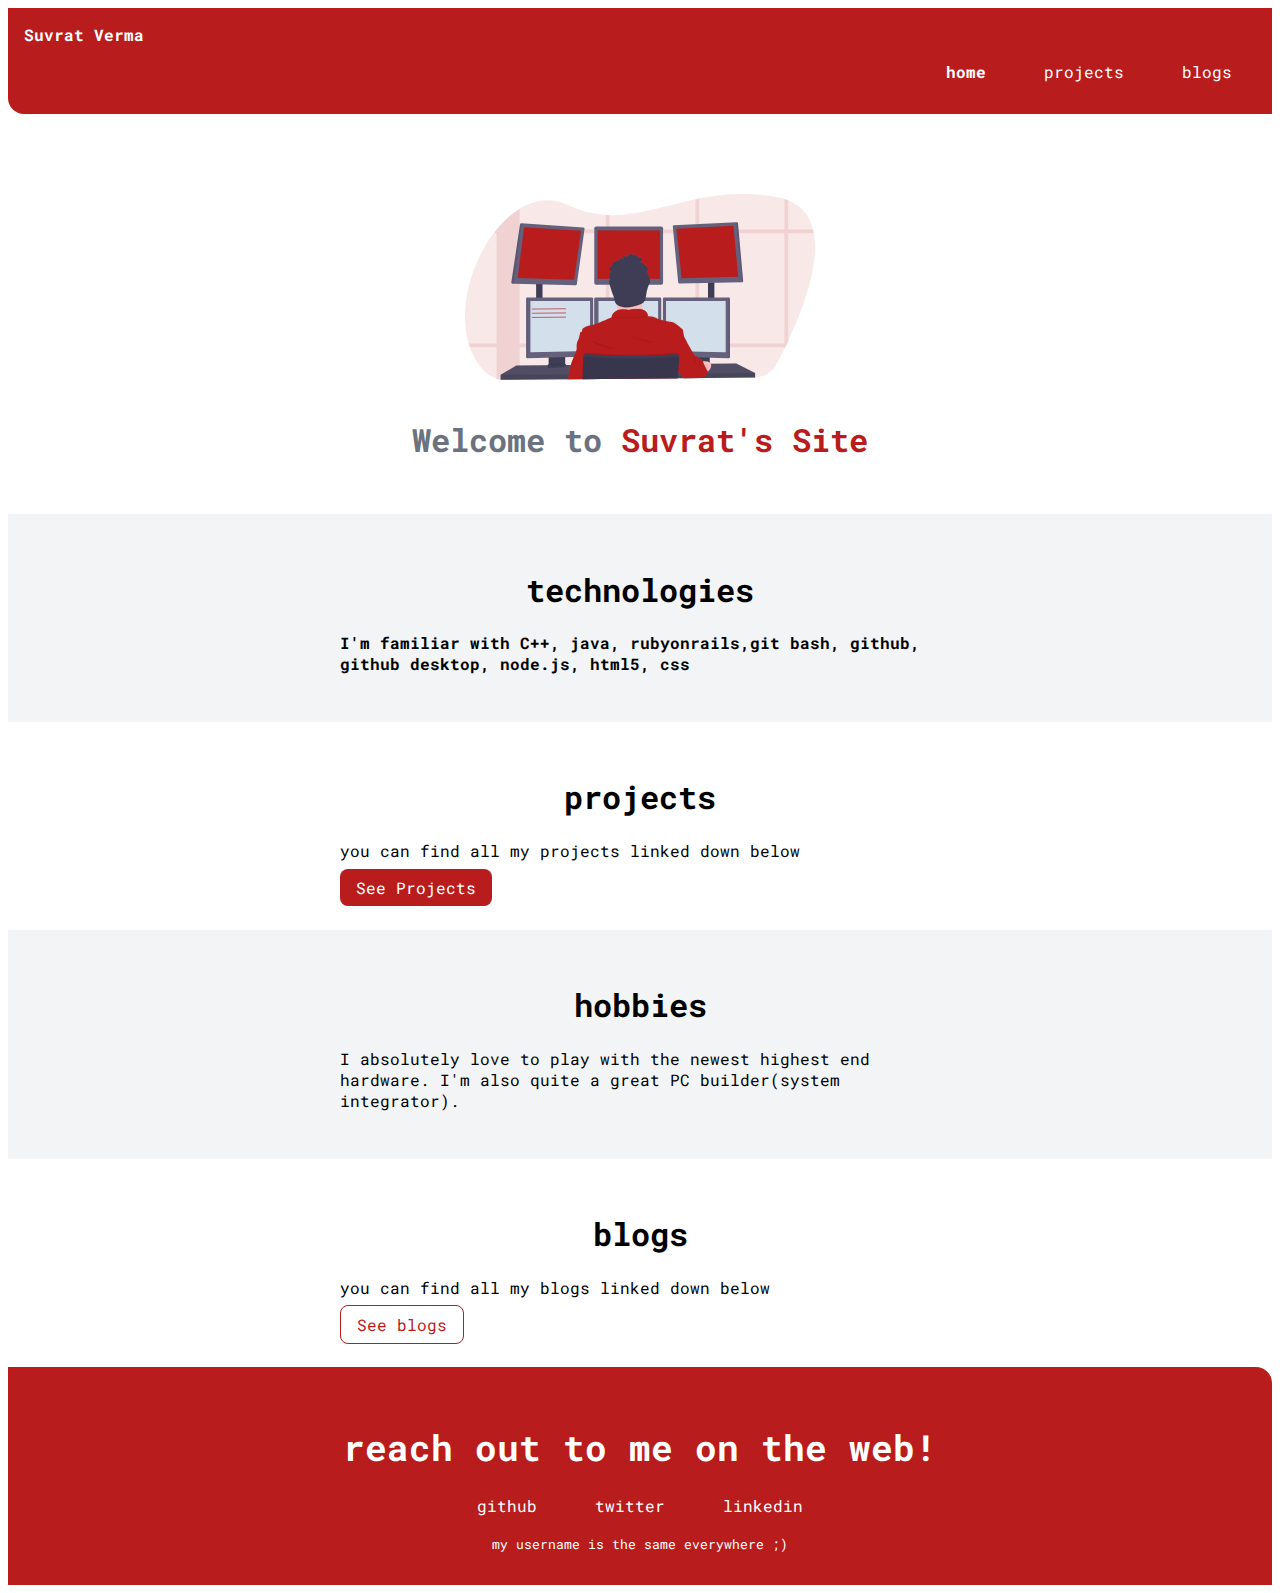
==== commit 754aa8c7: "changed hero image" ====
--- a/index.html
+++ b/index.html
@@ -27,7 +27,7 @@
 
     <header class="hero">
         <img class="hero-img" src="images/hero.svg"/>
-        <h1 class="hero-heading">Welcome to  <span style="color: var(--primary-color)"> Suvrat's page </span></h1>
+        <h1 class="hero-heading">Welcome to  <span style="color: var(--primary-color)"> Suvrat's Site </span></h1>
     </header>
 
     <section class="section ow">
